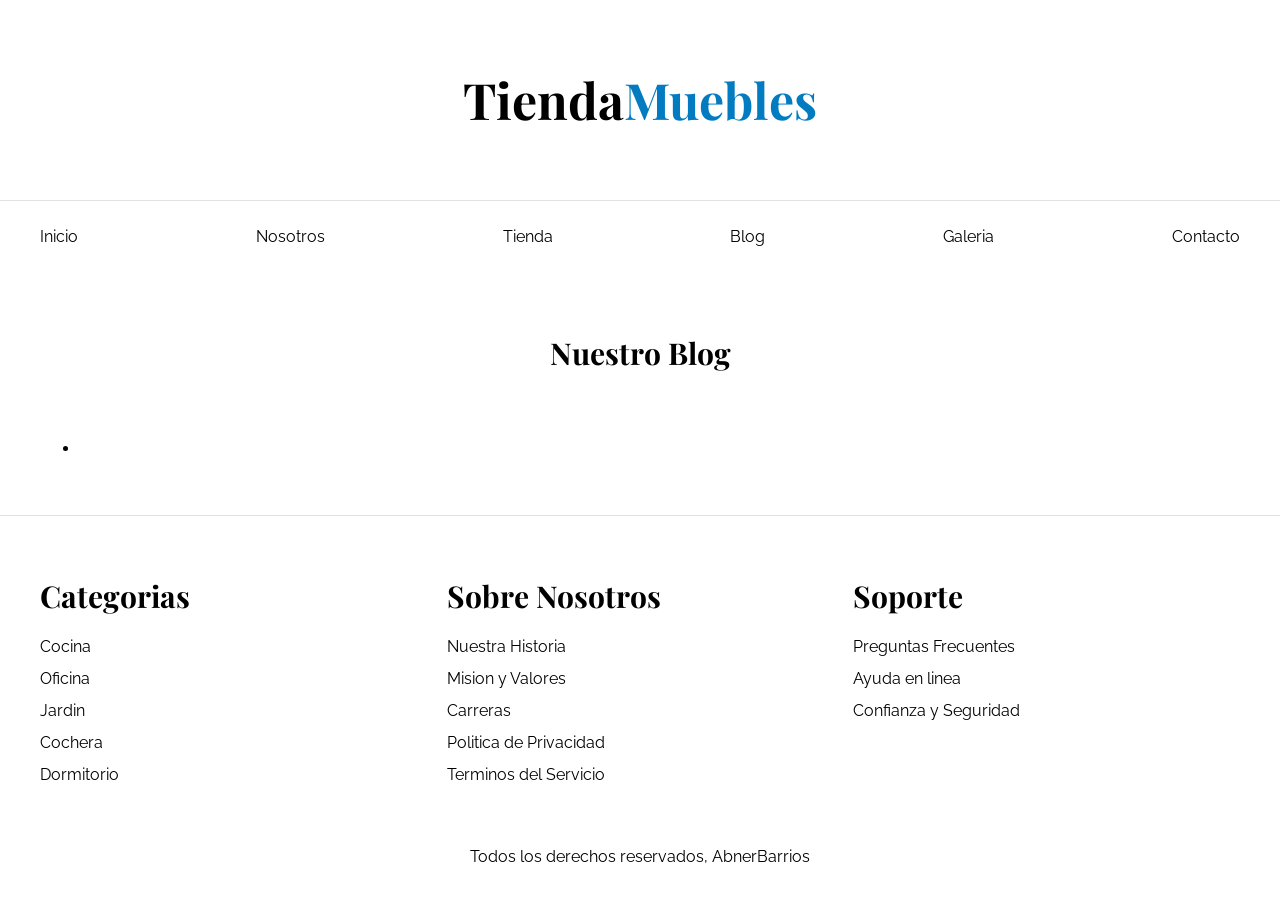
==== blog.html @ f300557f "We, Store finished and Blog in process" ====
<!doctype html>
<html lang="es">
  <head>
    <meta charset="UTF-8" />
    <meta name="viewport" content="width=device-width, initial-scale=1.0" />
    <title>Ecommerce - Blog</title>
    <link rel="preconnect" href="https://fonts.googleapis.com" />
    <link rel="preconnect" href="https://fonts.gstatic.com" crossorigin />
    <link
      href="https://fonts.googleapis.com/css2?family=Playfair+Display:ital,wght@0,400..900;1,400..900&family=Raleway:ital,wght@0,100..900;1,100..900&display=swap"
      rel="stylesheet"
    />
    <link rel="stylesheet" href="css/normalize.css" />
    <link rel="stylesheet" href="css/app.css" />
  </head>
  <body>
    <header>
      <h1 class="nombre-sitio">Tienda<span>Muebles</span></h1>
    </header>

    <div class="contenedor-navegacion">
      <nav class="nav-principal contenedor">
        <a href="index.html">Inicio</a>
        <a href="nosotros.html">Nosotros</a>
        <a href="tienda.html">Tienda</a>
        <a href="blog.html">Blog</a>
        <a href="galeria.html">Galeria</a>
        <a href="contacto.html">Contacto</a>
      </nav>
    </div>

    <main class="contenido-principal contenedor">
      <h2 class="text-center">Nuestro Blog</h2>
      <section class="contenedor-blog">
        <div class="blog">
          <article></article>
        </div>
        <aside>
          <ul>
            <li></li>
          </ul>
        </aside>
      </section>
    </main>

    <footer class="site-footer">
      <div class="grid-footer contenedor">
        <div>
          <h3>Categorias</h3>
          <nav class="footer-menu">
            <a href="#">Cocina</a>
            <a href="#">Oficina</a>
            <a href="#">Jardin</a>
            <a href="#">Cochera</a>
            <a href="#">Dormitorio</a>
          </nav>
        </div>
        <div>
          <h3>Sobre Nosotros</h3>
          <nav class="footer-menu">
            <a href="#">Nuestra Historia</a>
            <a href="#">Mision y Valores</a>
            <a href="#">Carreras</a>
            <a href="#">Politica de Privacidad</a>
            <a href="#">Terminos del Servicio</a>
          </nav>
        </div>
        <div>
          <h3>Soporte</h3>
          <nav class="footer-menu">
            <a href="#">Preguntas Frecuentes</a>
            <a href="#">Ayuda en linea</a>
            <a href="#">Confianza y Seguridad</a>
          </nav>
        </div>
      </div>
      <p class="copyright">Todos los derechos reservados, AbnerBarrios</p>
    </footer>
  </body>
</html>
---- css/app.css ----
html {
  box-sizing: border-box;
  font-size: 62.5%; /*1rem = 10px*/
}
*,
*:before,
*:after {
  box-sizing: inherit;
}
body {
  font-family: "Raleway", sans-serif;
  font-size: 1.6rem;
  line-height: 2;
}

/** Globales **/
h1,
h2,
h3 {
  font-family: "Playfair Display", serif;
  margin: 0 0 5rem 0;
}
h1 {
  font-size: 5rem;
}
h2 {
  font-size: 3rem;
}
h3 {
  font-size: 3rem;
}
a {
  text-decoration: none;
  color: #000;
}
.contenedor {
  max-width: 120rem;
  margin: 0 auto;
}
img {
  max-width: 100%;
  display: block;
}
.btn {
  background-color: #8cbc00;
  display: block;
  color: #fff;
  text-transform: uppercase;
  font-weight: 900;
  padding: 1rem;
  transition: background-color 0.3s ease-out;
}
.btn:hover {
  background-color: #769c02;
}
/*Utilidades*/
.text-center {
  text-align: center;
}
/** Header y Navegacion **/
.nombre-sitio {
  margin-top: 5rem;
  text-align: center;
}
.nombre-sitio span {
  color: #037bc0;
}
.contenedor-navegacion {
  border-top: 0.1rem solid #e1e1e1;
}
.nav-principal {
  padding: 2rem 0;
  display: flex;
  justify-content: space-between;
}
.hero {
  background-image: url(../img/principal.jpg);
  background-repeat: no-repeat;
  background-size: cover;
  background-position: center center;
  height: 55rem;
}
/*Categorias*/
.categorias {
  padding-top: 5rem;
}
.listado-categorias {
  display: grid;
  grid-template-columns: repeat(3, 1fr);
  gap: 2rem;
}
.categorias h2 {
  text-align: center;
}
.categoria a {
  display: block;
  text-align: center;
  padding: 2rem;
  font-size: 2rem;
}
.categoria a:hover {
  background-color: #037bc0;
  color: #fff;
  border-bottom-right-radius: 1rem;
}
/*Sobre Nosotros*/
.sobre-nosotros {
  background-image:
    linear-gradient(to right, transparent 50%, #037bc0 50%, #037bc0 100%),
    url(../img/nosotros.jpg);
  padding: 10rem 0;
  background-repeat: no-repeat;
  background-position: left center;
  background-size: 100%, 90rem;
  margin-top: 6rem;
}
.sobre-nosotros-grid {
  display: grid;
  grid-template-columns: repeat(2, 1fr);
  column-gap: 8rem;
}
.texto-nosotros {
  grid-column: 2 / 3;
  color: #fff;
}
/*Listado de productos*/
.contenido-principal {
  padding-top: 5rem;
}
.producto {
  background-color: #037bc0;
}
.texto-producto {
  text-align: center;
  color: #fff;
  padding: 2rem;
}
.texto-producto .precio {
  font-size: 2.8rem;
  font-weight: 900;
}
.texto-producto h3 {
  margin: 0;
}
.texto-producto p {
  margin: 0 0 0.5rem 0;
}
.listado-productos {
  display: grid;
  grid-template-columns: repeat(6, 1fr);
  gap: 1.5rem;
}
.producto:nth-child(1) {
  grid-column: 1 / 7;
  display: grid;
  grid-template-columns: 3fr 1fr;
}
.producto:nth-child(1) img {
  height: 100%;
  width: 100%;
  object-fit: cover;
}
.producto:nth-child(2) {
  grid-column: 1 / 4;
}
.producto:nth-child(2) img,
.producto:nth-child(3) img {
  height: 30rem;
  width: 100%;
  object-fit: cover;
}
.producto:nth-child(3) {
  grid-column: 4 / 7;
}
.producto:nth-child(4) {
  grid-column: 1 / 3;
}
.producto:nth-child(5) {
  grid-column: 3 / 5;
}
.producto:nth-child(6) {
  grid-column: 5 / 7;
}
/* Footer */
.site-footer {
  border-top: 1px solid #e1e1e1;
  margin-top: 5rem;
  padding-top: 5rem;
}
.grid-footer {
  display: grid;
  grid-template-columns: repeat(3, 1fr);
  gap: 2rem;
}
.footer-menu a {
  display: block;
}
.site-footer h3 {
  margin-bottom: 0.5rem;
}
.copyright {
  margin-top: 5rem;
  text-align: center;
}
/* Nosotros */
.contenido-nosotros {
  display: grid;
  grid-template-columns: 1fr 2fr;
  grid-template-columns: repeat(auto-fit, minmax(25rem, 1fr));
  gap: 4rem;
}
.informacion-nosotros {
  display: flex;
  flex-direction: column;
  justify-content: center;
}
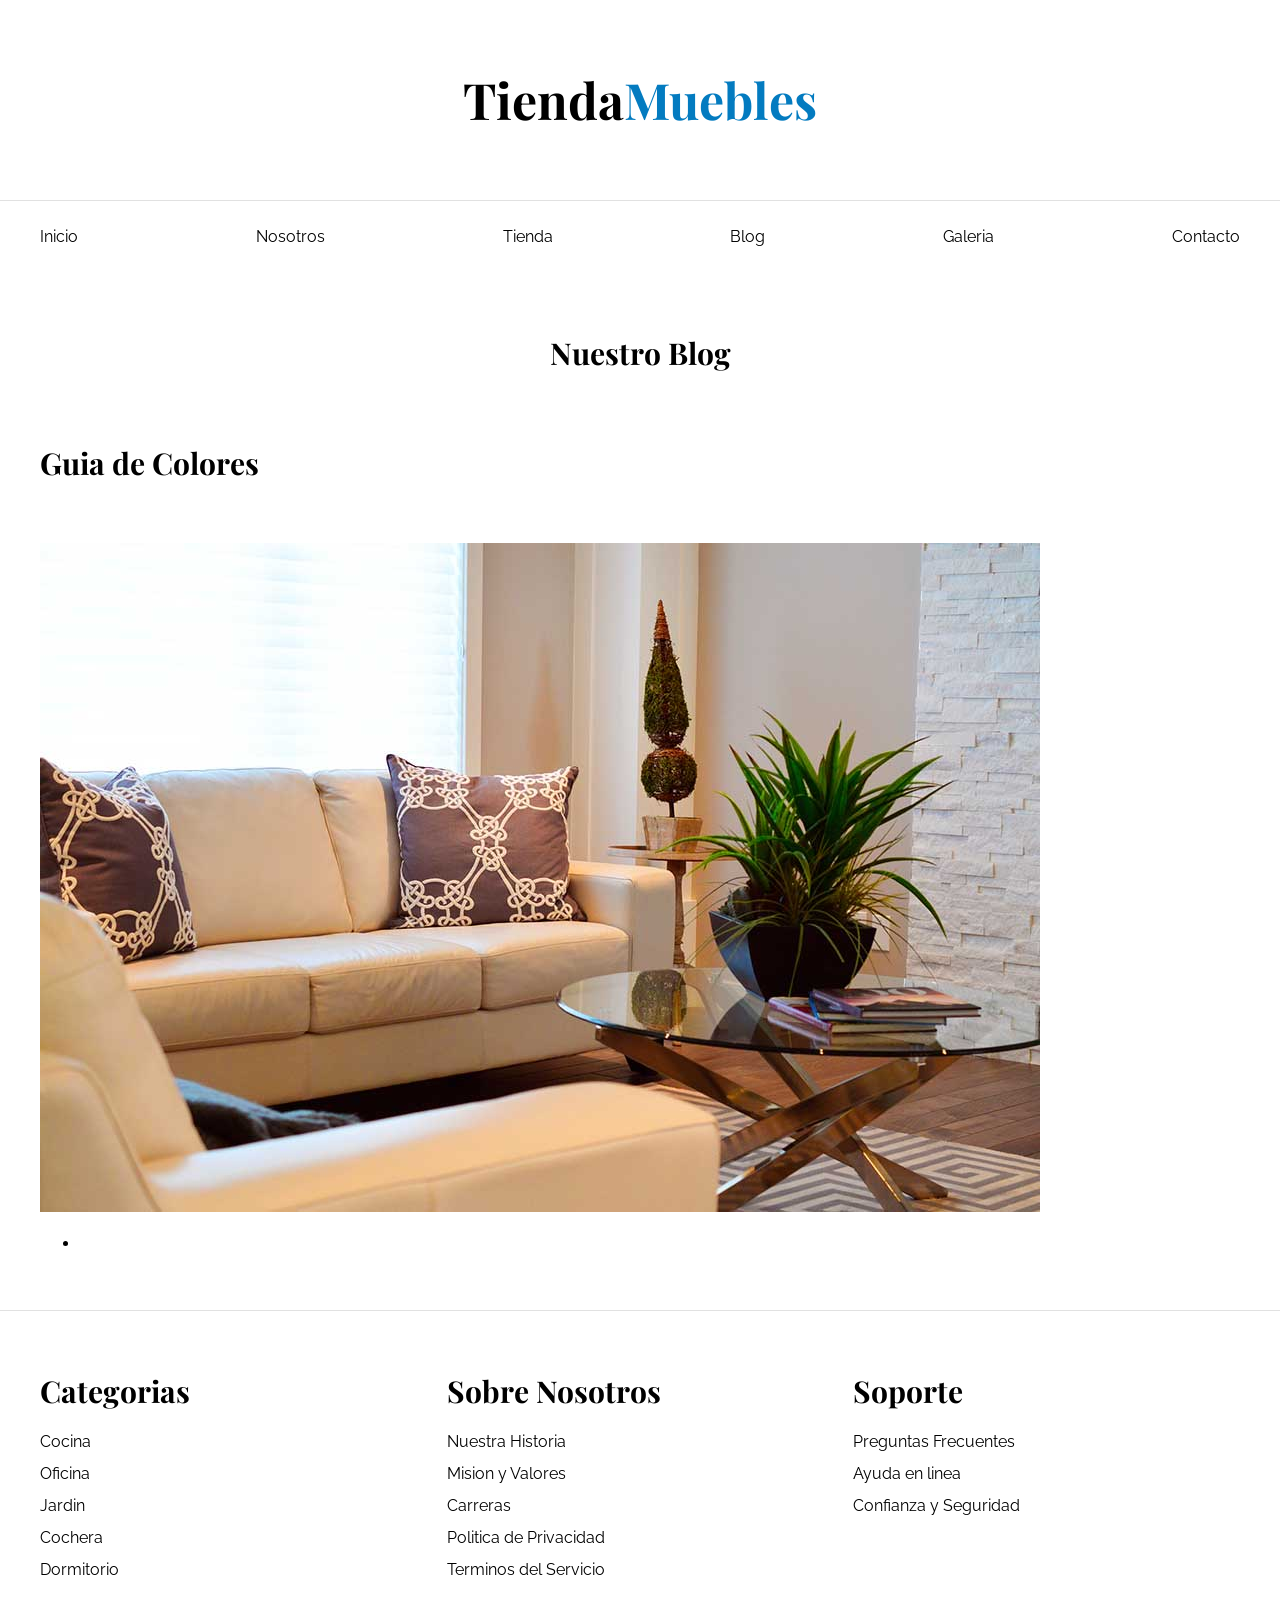
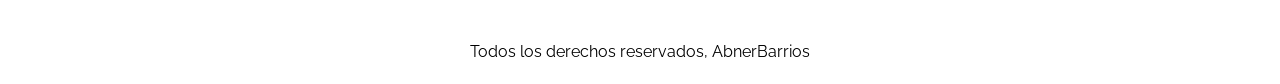
==== commit 04edfeb3: "Html: Added article" ====
--- a/blog.html
+++ b/blog.html
@@ -33,7 +33,14 @@
       <h2 class="text-center">Nuestro Blog</h2>
       <section class="contenedor-blog">
         <div class="blog">
-          <article></article>
+          <article>
+            <header>
+              <h2>Guia de Colores</h2>
+              <div class="imagen">
+                <img src="img/nosotros.jpg" alt="Imagen Blog" />
+              </div>
+            </header>
+          </article>
         </div>
         <aside>
           <ul>
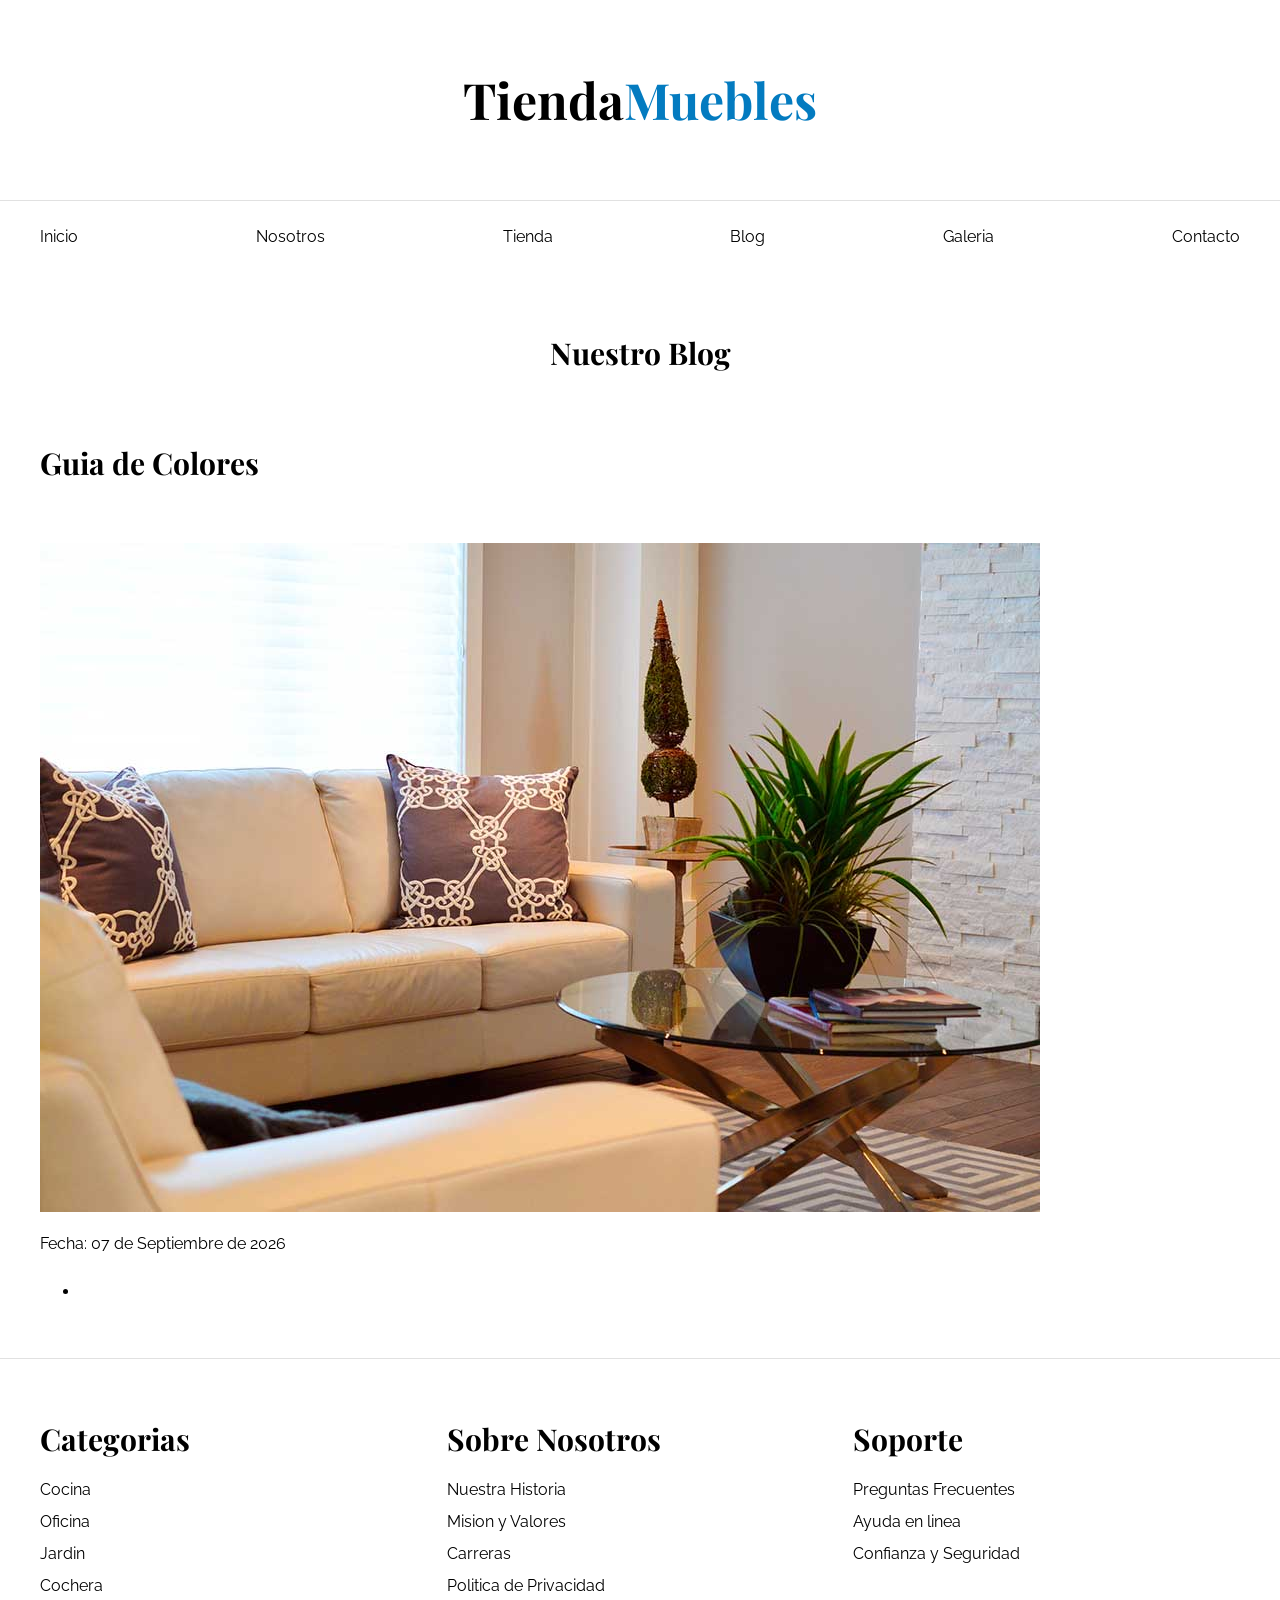
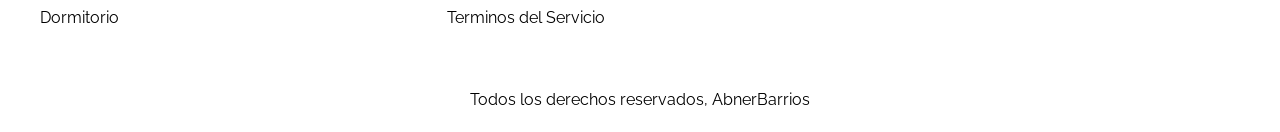
==== commit e76a1b16: "Description in article added" ====
--- a/blog.html
+++ b/blog.html
@@ -38,6 +38,9 @@
               <h2>Guia de Colores</h2>
               <div class="imagen">
                 <img src="img/nosotros.jpg" alt="Imagen Blog" />
+              </div>
+              <div>
+                <p>Fecha: <span>07 de Septiembre de 2026</span></p>
               </div>
             </header>
           </article>
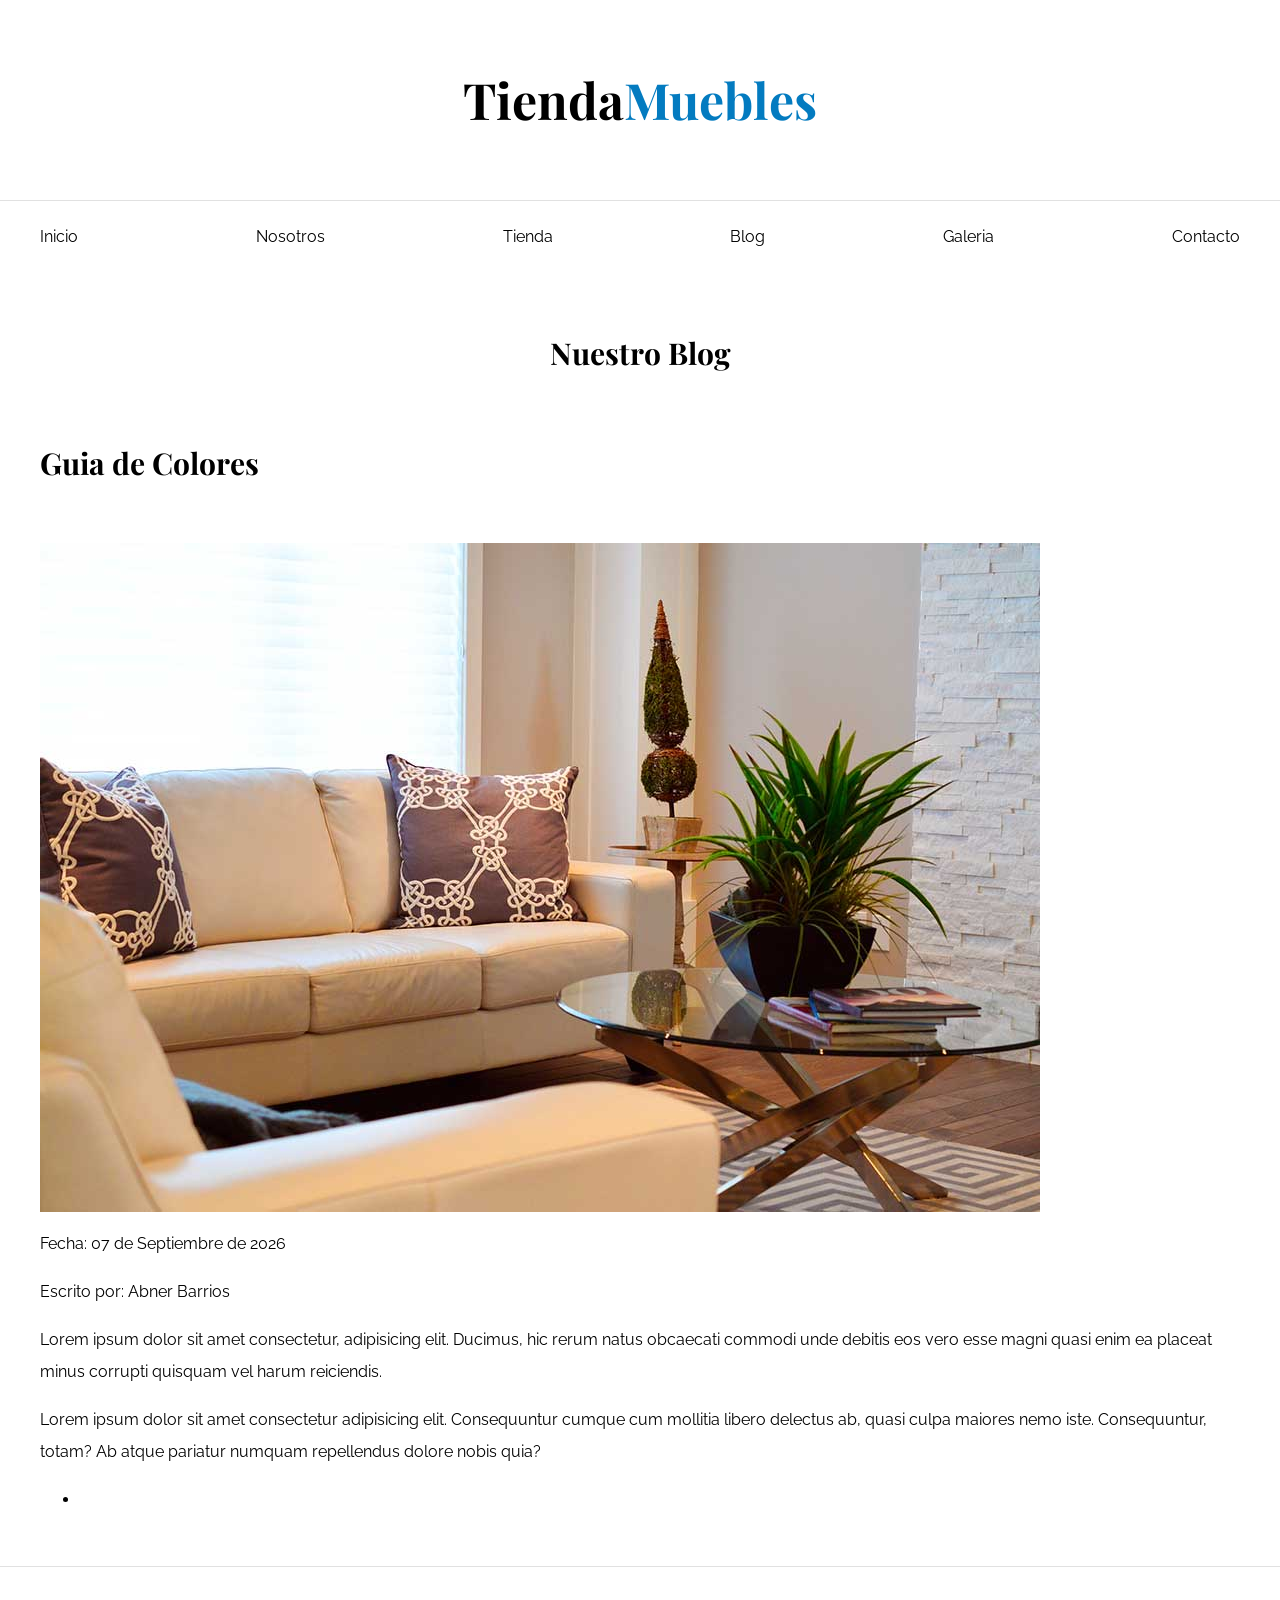
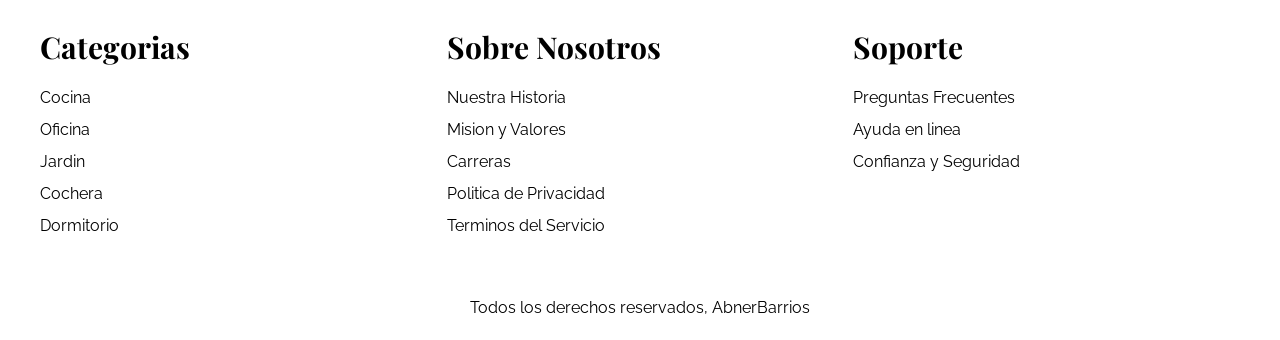
==== commit 2816bcbe: "Text added" ====
--- a/blog.html
+++ b/blog.html
@@ -39,8 +39,23 @@
               <div class="imagen">
                 <img src="img/nosotros.jpg" alt="Imagen Blog" />
               </div>
-              <div>
+              <div class="entrada-meta">
                 <p>Fecha: <span>07 de Septiembre de 2026</span></p>
+                <p>Escrito por: <span>Abner Barrios</span></p>
+              </div>
+              <div class="entrada-blog">
+                <p>
+                  Lorem ipsum dolor sit amet consectetur, adipisicing elit.
+                  Ducimus, hic rerum natus obcaecati commodi unde debitis eos
+                  vero esse magni quasi enim ea placeat minus corrupti quisquam
+                  vel harum reiciendis.
+                </p>
+                <p>
+                  Lorem ipsum dolor sit amet consectetur adipisicing elit.
+                  Consequuntur cumque cum mollitia libero delectus ab, quasi
+                  culpa maiores nemo iste. Consequuntur, totam? Ab atque
+                  pariatur numquam repellendus dolore nobis quia?
+                </p>
               </div>
             </header>
           </article>
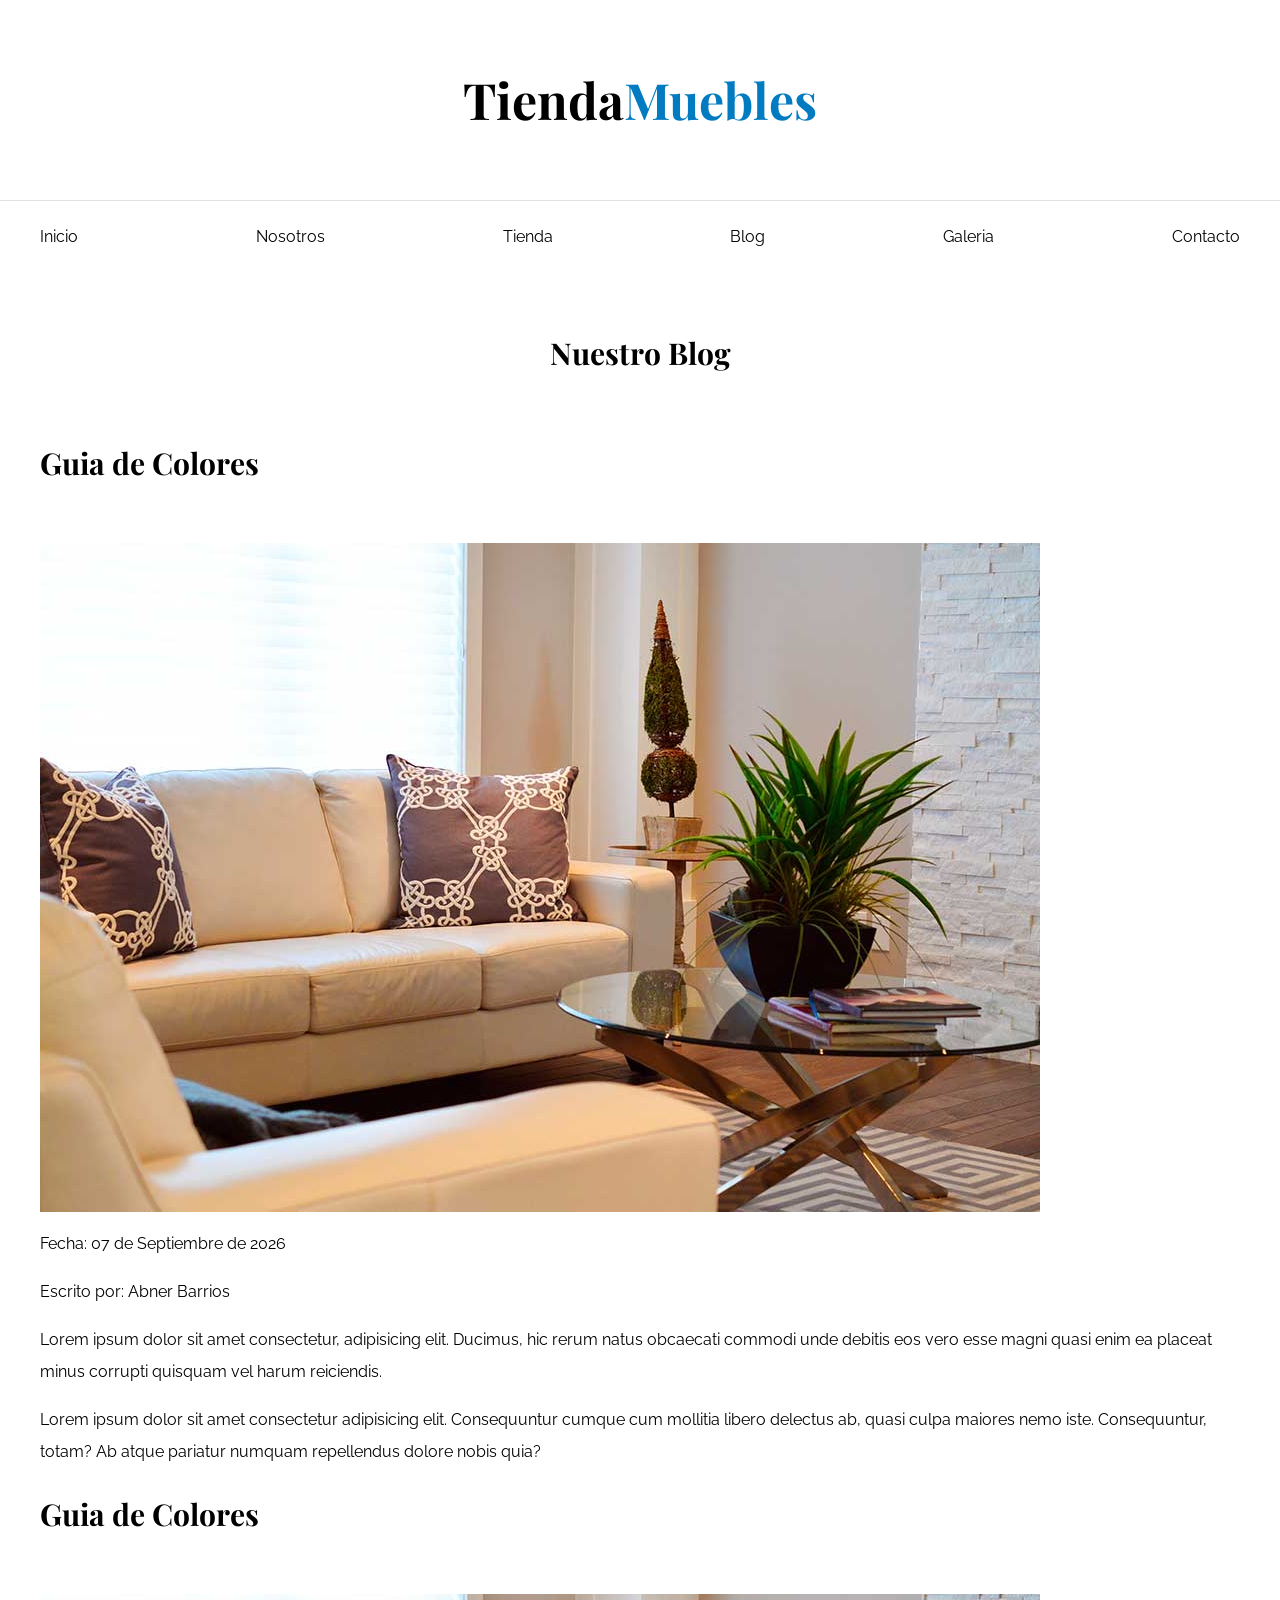
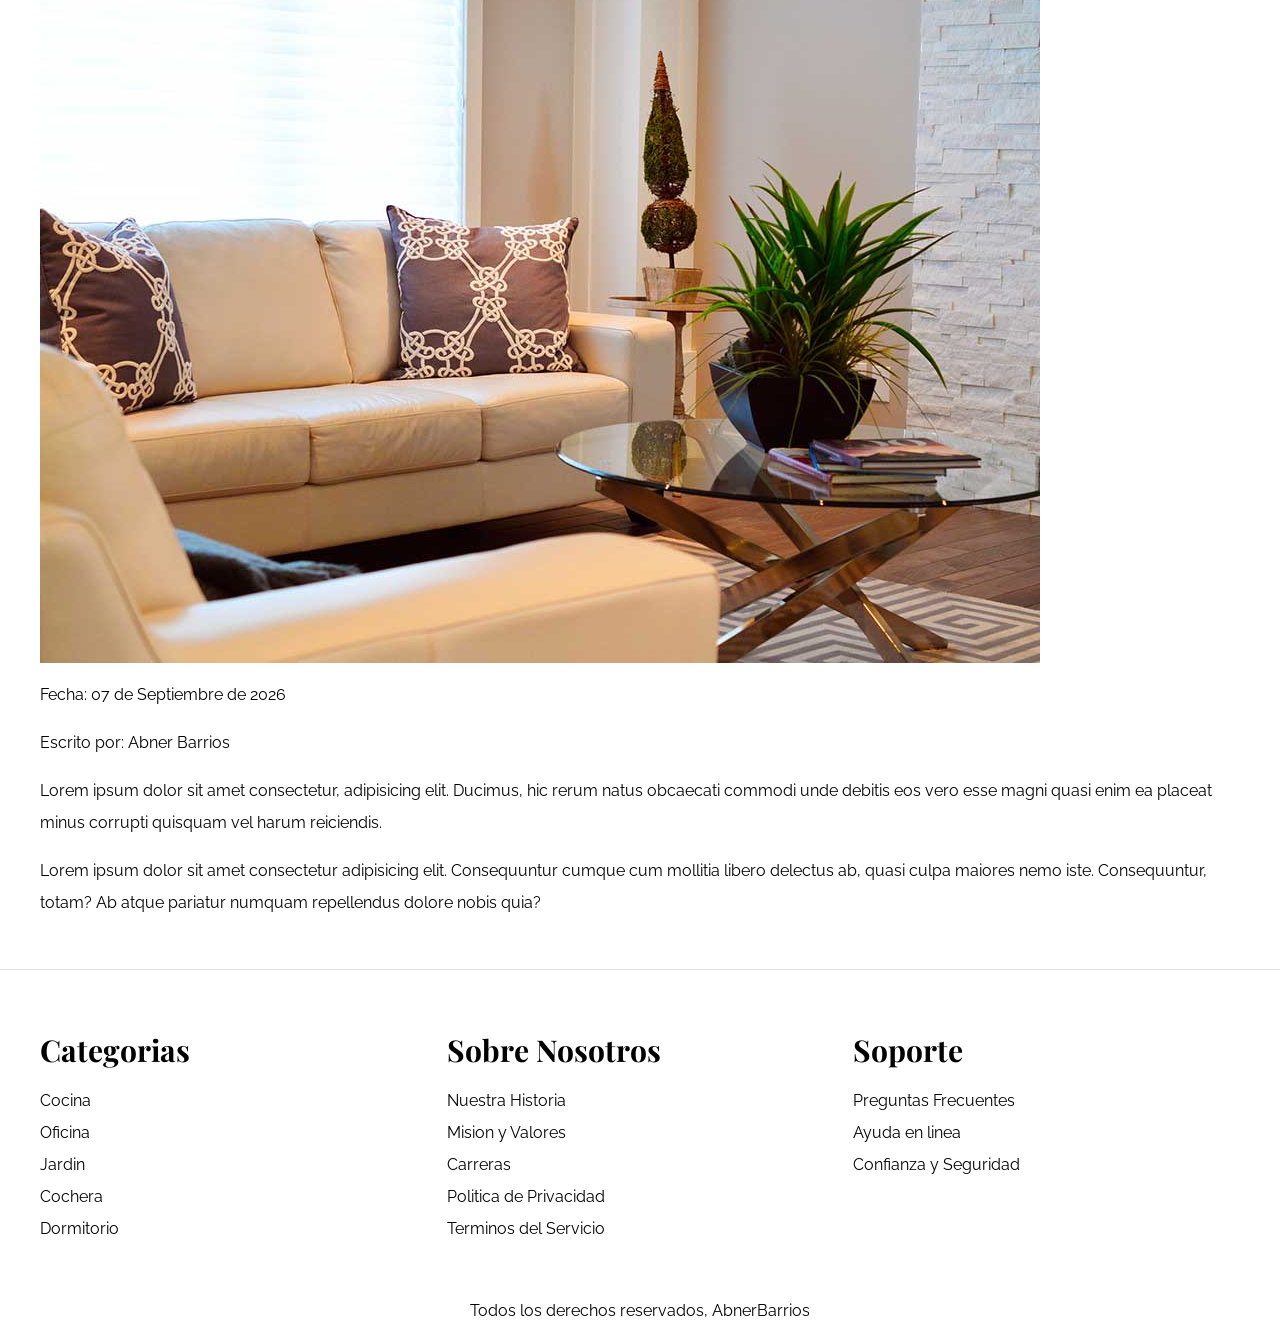
==== commit 51e1a84a: "2do article added" ====
--- a/blog.html
+++ b/blog.html
@@ -59,12 +59,35 @@
               </div>
             </header>
           </article>
+          <article>
+            <header>
+              <h2>Guia de Colores</h2>
+              <div class="imagen">
+                <img src="img/nosotros.jpg" alt="Imagen Blog" />
+              </div>
+              <div class="entrada-meta">
+                <p>Fecha: <span>07 de Septiembre de 2026</span></p>
+                <p>Escrito por: <span>Abner Barrios</span></p>
+              </div>
+              <div class="entrada-blog">
+                <p>
+                  Lorem ipsum dolor sit amet consectetur, adipisicing elit.
+                  Ducimus, hic rerum natus obcaecati commodi unde debitis eos
+                  vero esse magni quasi enim ea placeat minus corrupti quisquam
+                  vel harum reiciendis.
+                </p>
+                <p>
+                  Lorem ipsum dolor sit amet consectetur adipisicing elit.
+                  Consequuntur cumque cum mollitia libero delectus ab, quasi
+                  culpa maiores nemo iste. Consequuntur, totam? Ab atque
+                  pariatur numquam repellendus dolore nobis quia?
+                </p>
+              </div>
+            </header>
+          </article>
         </div>
-        <aside>
-          <ul>
-            <li></li>
-          </ul>
-        </aside>
+
+        <aside></aside>
       </section>
     </main>
 
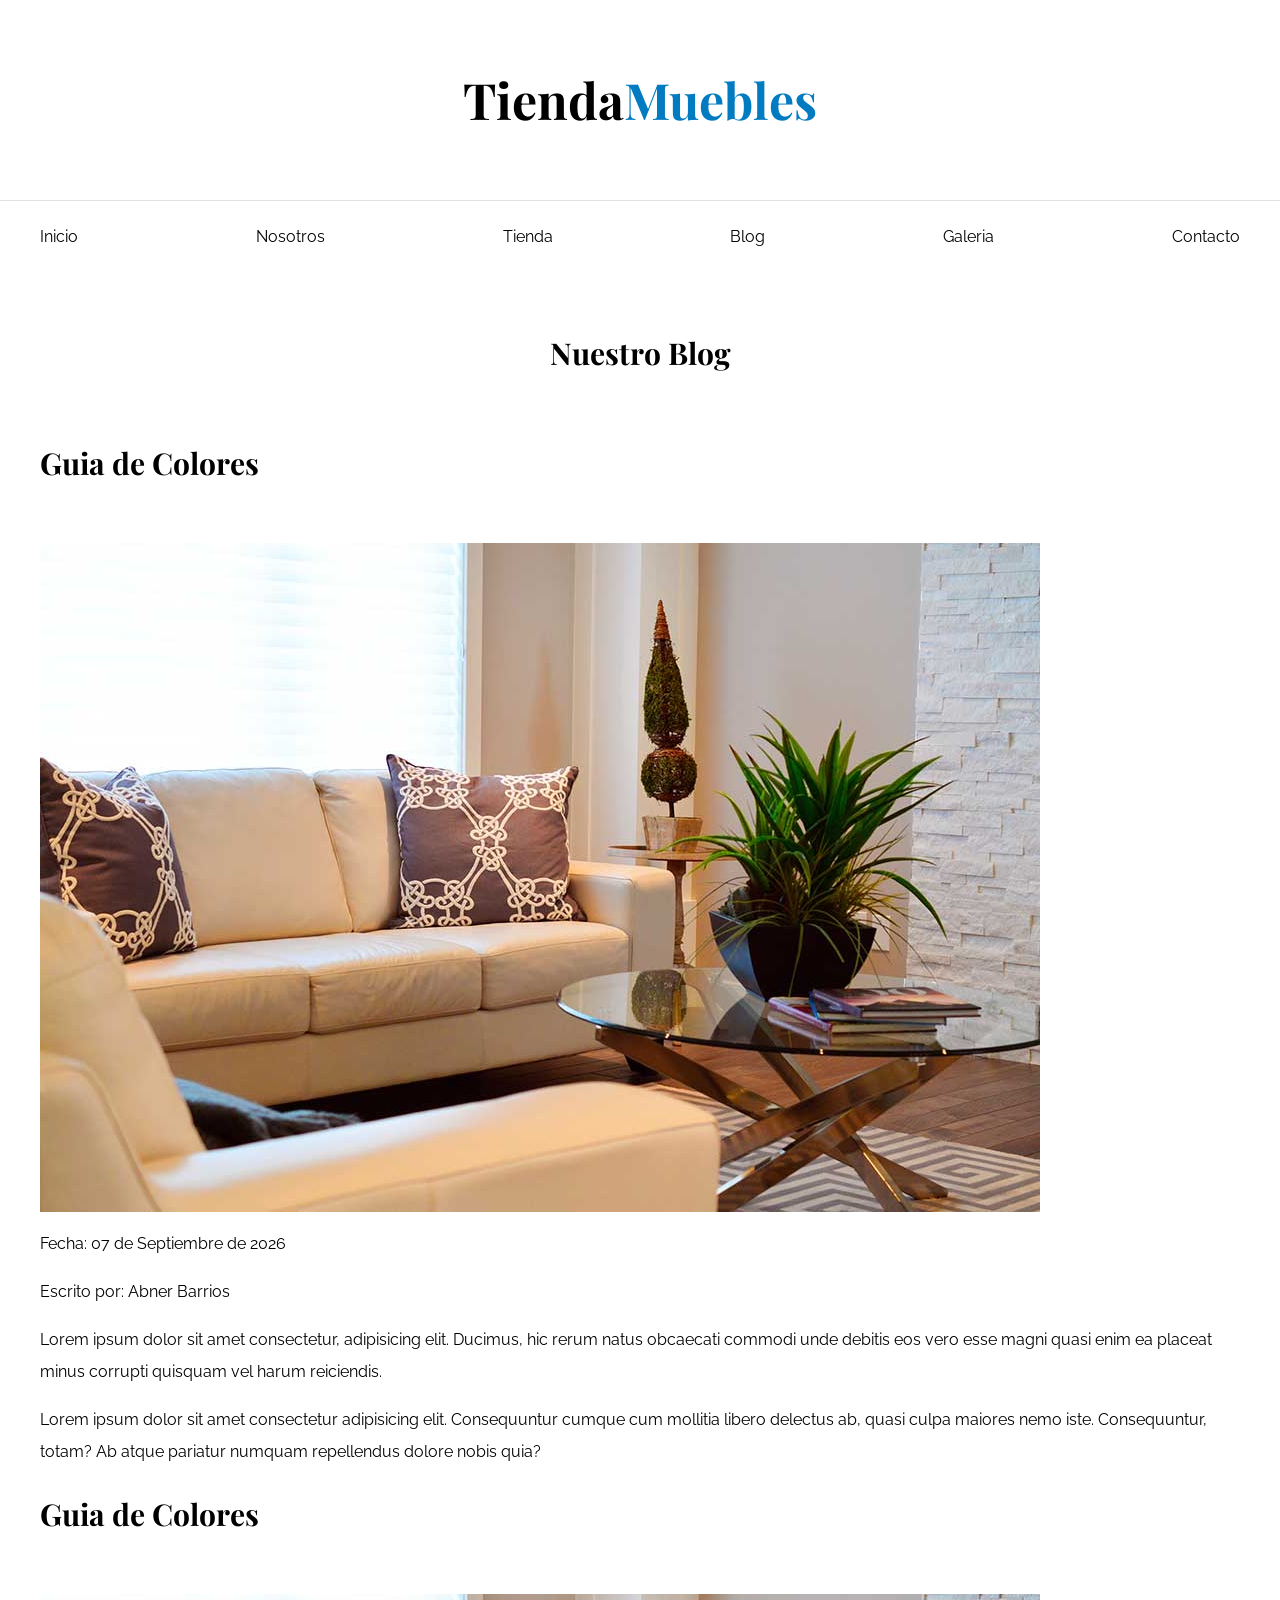
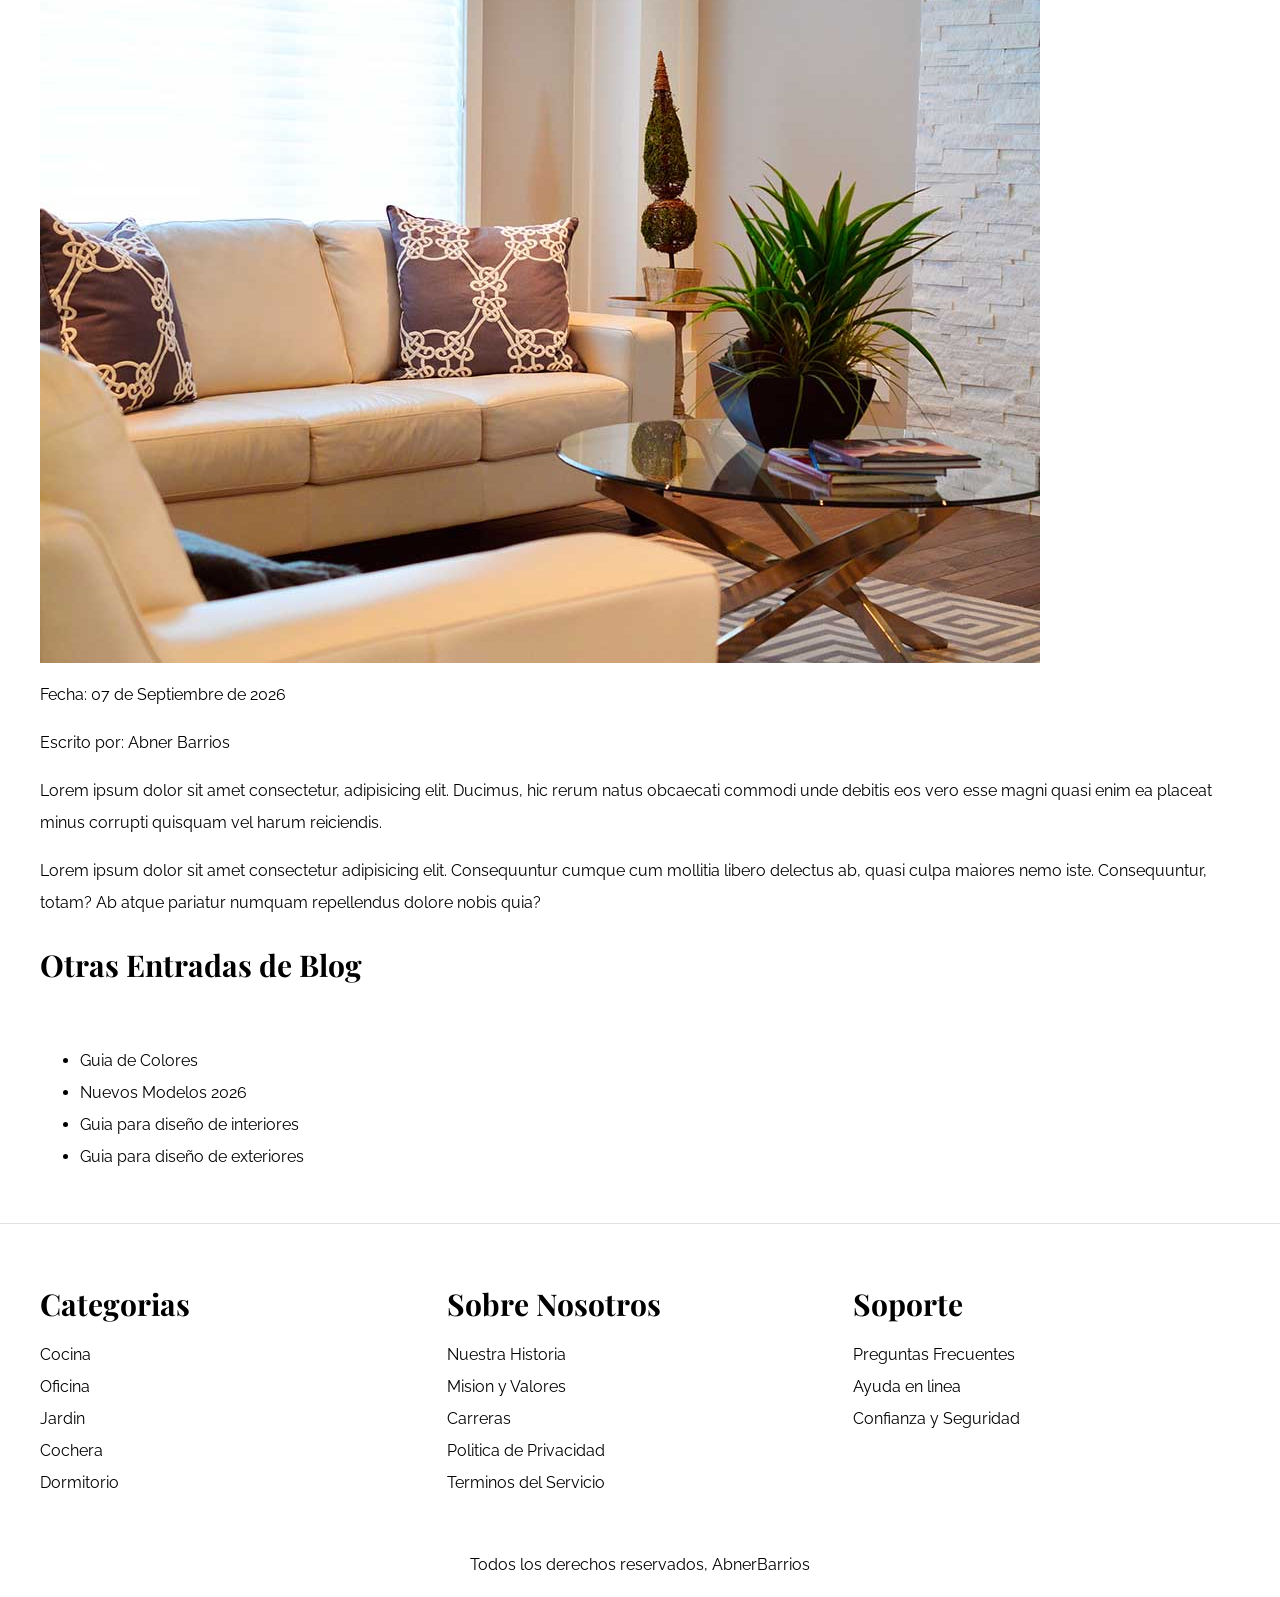
==== commit e30d4fd0: "Sidebar added" ====
--- a/blog.html
+++ b/blog.html
@@ -87,7 +87,23 @@
           </article>
         </div>
 
-        <aside></aside>
+        <aside>
+          <h3>Otras Entradas de Blog</h3>
+          <ul>
+            <li>
+              <a href="entrada.html">Guia de Colores</a>
+            </li>
+            <li>
+              <a href="entrada.html">Nuevos Modelos 2026</a>
+            </li>
+            <li>
+              <a href="entrada.html">Guia para diseño de interiores</a>
+            </li>
+            <li>
+              <a href="entrada.html">Guia para diseño de exteriores</a>
+            </li>
+          </ul>
+        </aside>
       </section>
     </main>
 
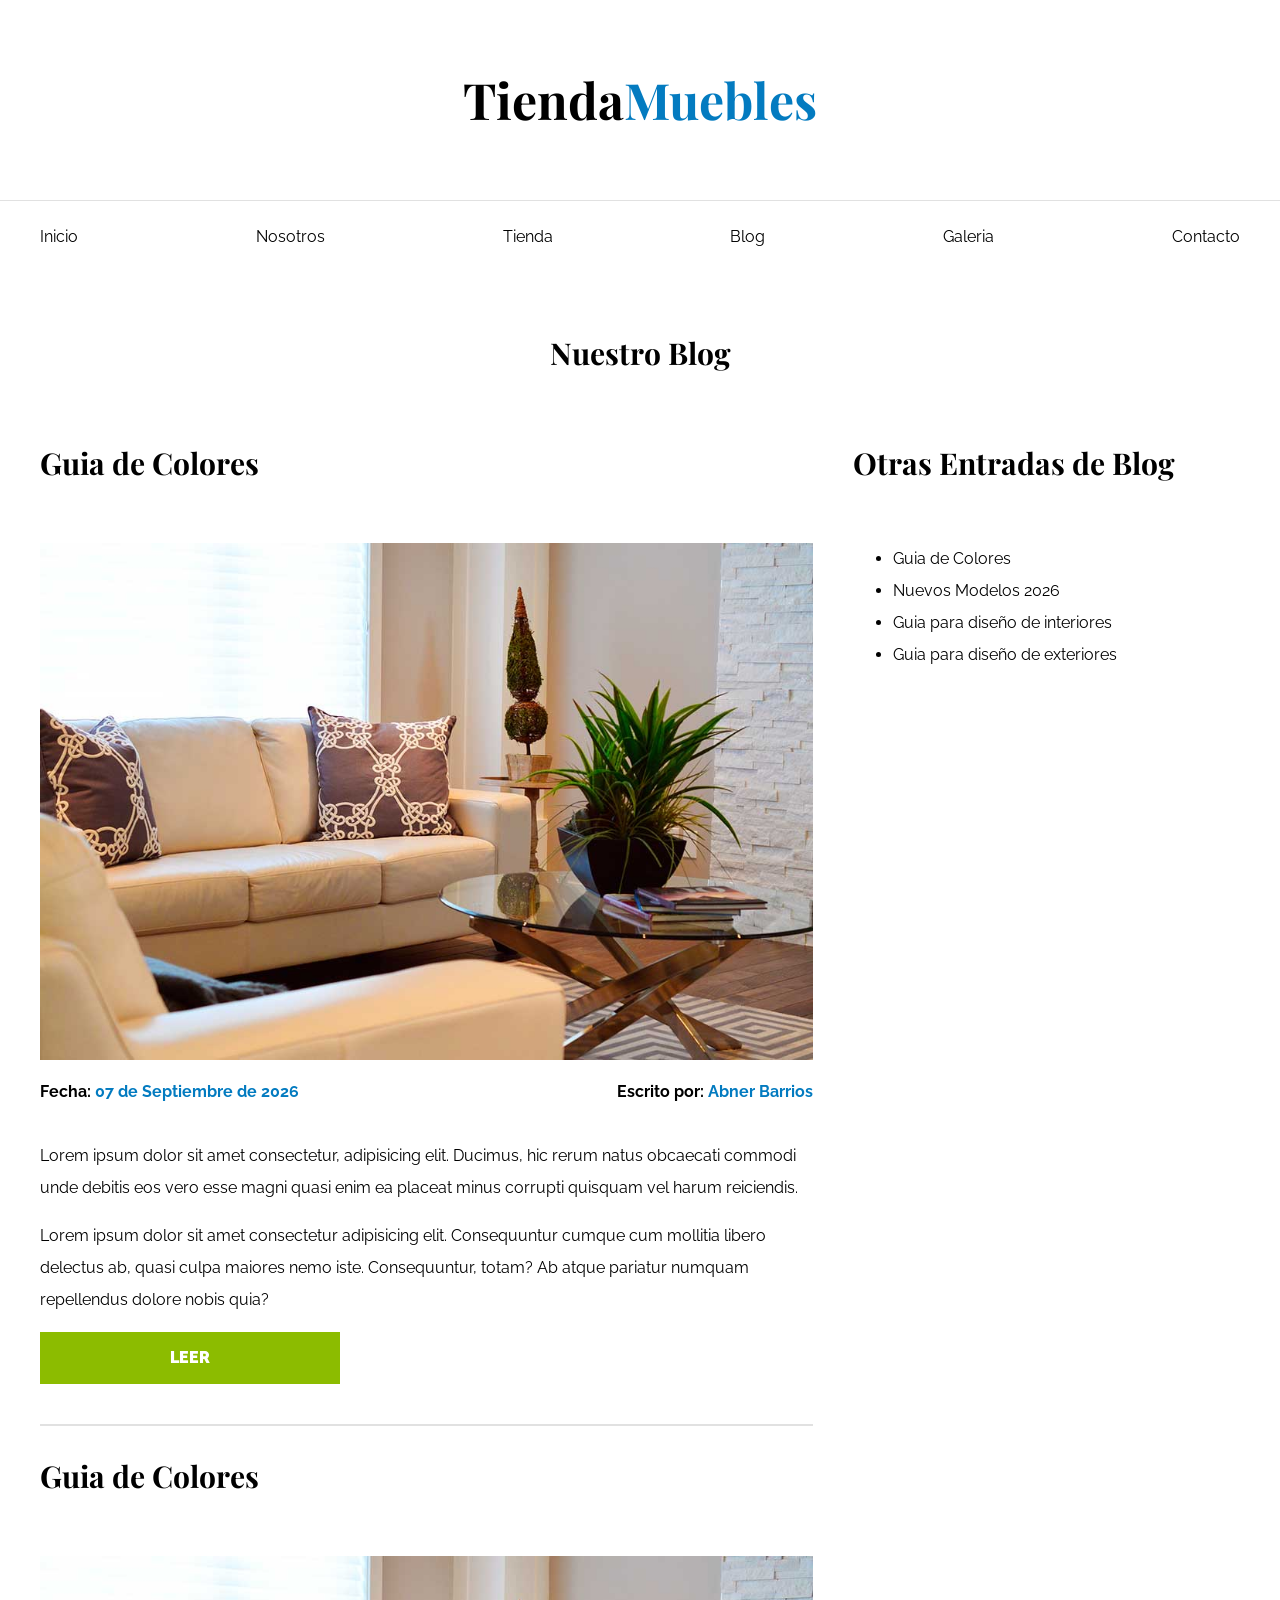
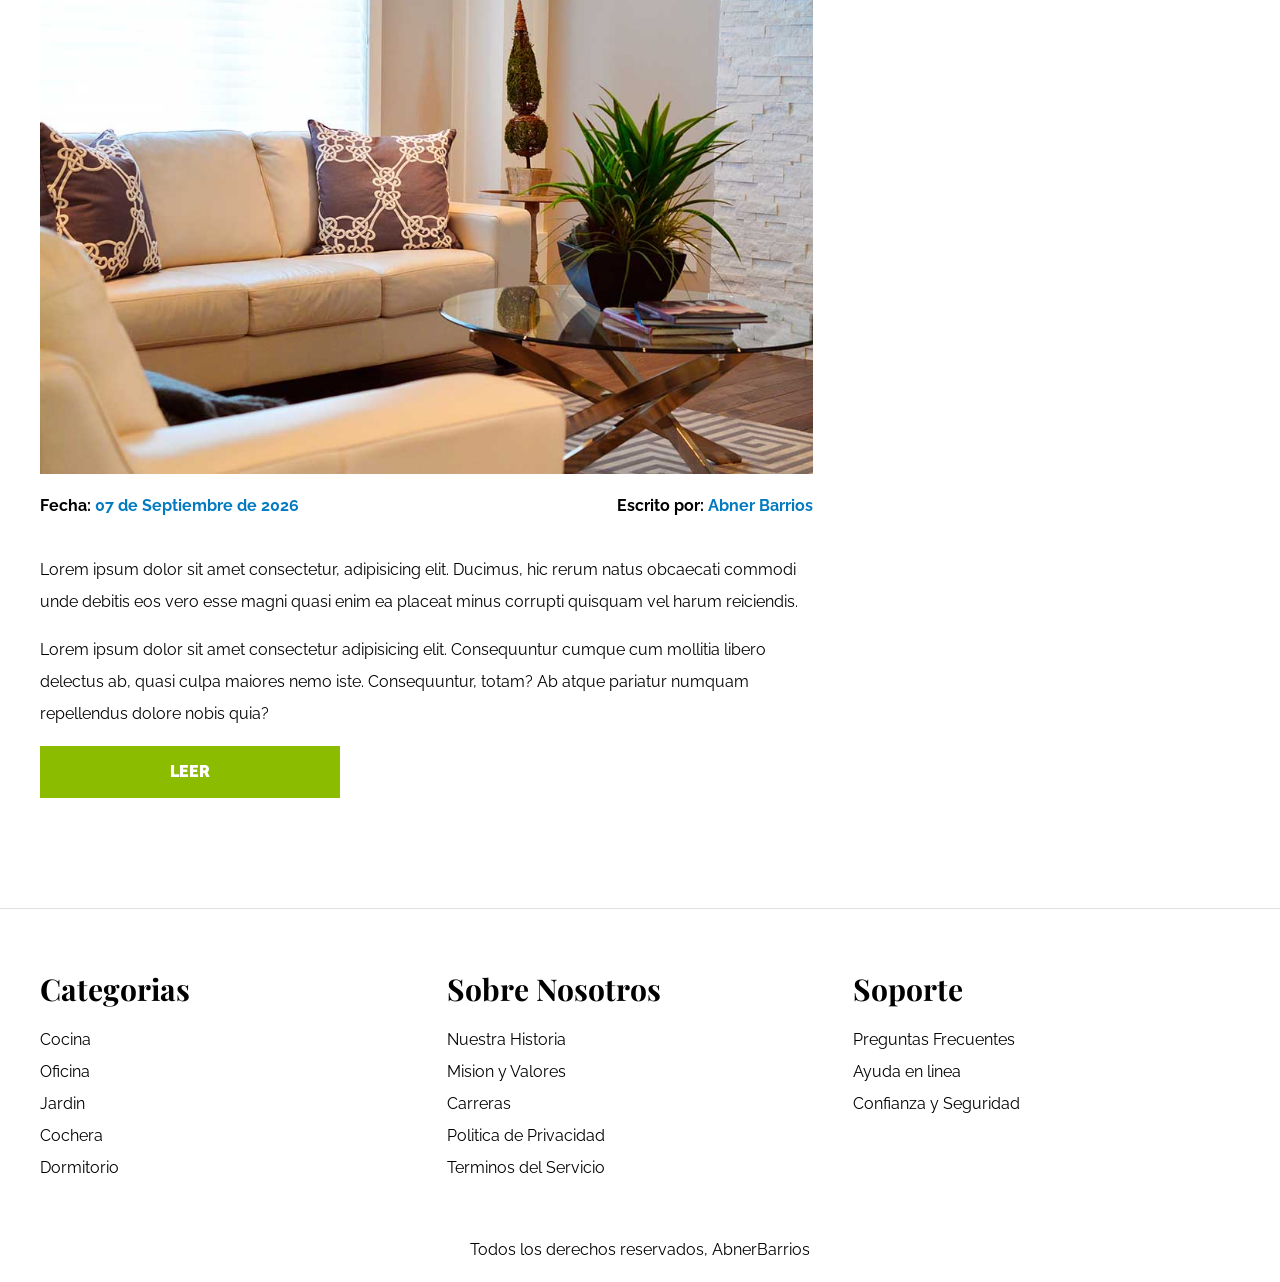
==== commit 2d4799e6: "Css added in blog" ====
--- a/blog.html
+++ b/blog.html
@@ -33,7 +33,34 @@
       <h2 class="text-center">Nuestro Blog</h2>
       <section class="contenedor-blog">
         <div class="blog">
-          <article>
+          <article class="entrada">
+            <header>
+              <h2>Guia de Colores</h2>
+            </header>
+            <div class="imagen">
+              <img src="img/nosotros.jpg" alt="Imagen Blog" />
+            </div>
+            <div class="entrada-meta">
+              <p>Fecha: <span>07 de Septiembre de 2026</span></p>
+              <p>Escrito por: <span>Abner Barrios</span></p>
+            </div>
+            <div class="entrada-blog">
+              <p>
+                Lorem ipsum dolor sit amet consectetur, adipisicing elit.
+                Ducimus, hic rerum natus obcaecati commodi unde debitis eos vero
+                esse magni quasi enim ea placeat minus corrupti quisquam vel
+                harum reiciendis.
+              </p>
+              <p>
+                Lorem ipsum dolor sit amet consectetur adipisicing elit.
+                Consequuntur cumque cum mollitia libero delectus ab, quasi culpa
+                maiores nemo iste. Consequuntur, totam? Ab atque pariatur
+                numquam repellendus dolore nobis quia?
+              </p>
+            </div>
+            <a href="entrada.html" class="btn max-width-30">Leer</a>
+          </article>
+          <article class="entrada">
             <header>
               <h2>Guia de Colores</h2>
               <div class="imagen">
@@ -57,32 +84,7 @@
                   pariatur numquam repellendus dolore nobis quia?
                 </p>
               </div>
-            </header>
-          </article>
-          <article>
-            <header>
-              <h2>Guia de Colores</h2>
-              <div class="imagen">
-                <img src="img/nosotros.jpg" alt="Imagen Blog" />
-              </div>
-              <div class="entrada-meta">
-                <p>Fecha: <span>07 de Septiembre de 2026</span></p>
-                <p>Escrito por: <span>Abner Barrios</span></p>
-              </div>
-              <div class="entrada-blog">
-                <p>
-                  Lorem ipsum dolor sit amet consectetur, adipisicing elit.
-                  Ducimus, hic rerum natus obcaecati commodi unde debitis eos
-                  vero esse magni quasi enim ea placeat minus corrupti quisquam
-                  vel harum reiciendis.
-                </p>
-                <p>
-                  Lorem ipsum dolor sit amet consectetur adipisicing elit.
-                  Consequuntur cumque cum mollitia libero delectus ab, quasi
-                  culpa maiores nemo iste. Consequuntur, totam? Ab atque
-                  pariatur numquam repellendus dolore nobis quia?
-                </p>
-              </div>
+              <a href="entrada.html" class="btn max-width-30">Leer</a>
             </header>
           </article>
         </div>
--- a/css/app.css
+++ b/css/app.css
@@ -49,6 +49,7 @@
   font-weight: 900;
   padding: 1rem;
   transition: background-color 0.3s ease-out;
+  text-align: center;
 }
 .btn:hover {
   background-color: #769c02;
@@ -56,6 +57,9 @@
 /*Utilidades*/
 .text-center {
   text-align: center;
+}
+.max-width-30 {
+  max-width: 30rem;
 }
 /** Header y Navegacion **/
 .nombre-sitio {
@@ -214,3 +218,28 @@
   flex-direction: column;
   justify-content: center;
 }
+
+/*Blog*/
+.contenedor-blog {
+  display: grid;
+  grid-template-columns: 2fr 1fr;
+  column-gap: 4rem;
+}
+.entrada {
+  border-bottom: 2px solid #e1e1e1;
+  padding-bottom: 4rem;
+  margin-bottom: 2rem;
+}
+.entrada:last-of-type {
+  border: none;
+}
+.entrada-meta {
+  display: flex;
+  justify-content: space-between;
+}
+.entrada-meta span {
+  color: #037bc0;
+}
+.entrada-meta p {
+  font-weight: 700;
+}
